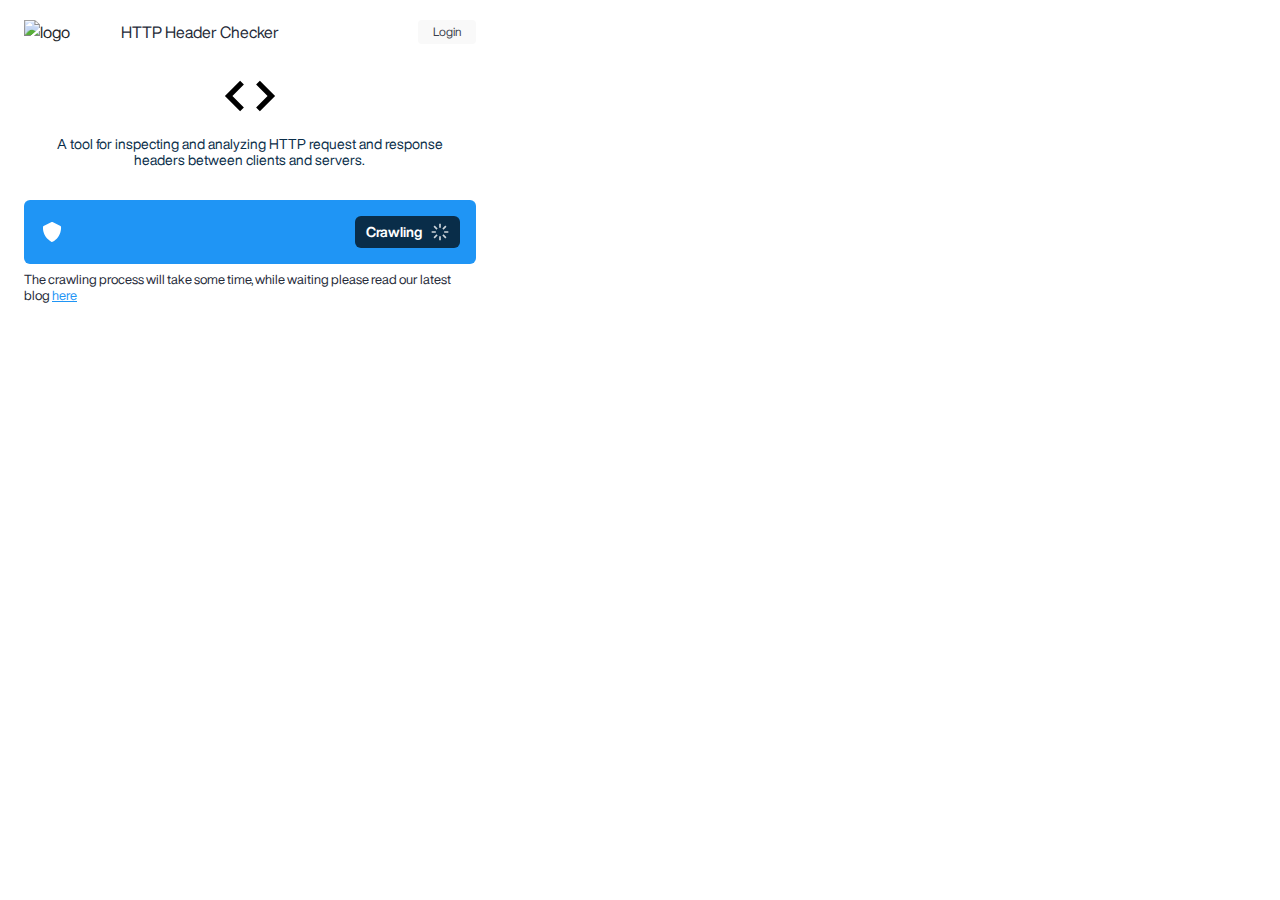
==== tools/http-header-checker/views/index/index.html @ a4801912 "Adjust styling" ====
<!DOCTYPE html>
<html>
  <head>
    <title>HTTP Header Checker - cmlabs Chrome Extension</title>
    <link
      rel="stylesheet"
      type="text/css"
      href="../../assets/css/bootstrap.min.css"
    />
    <link rel="stylesheet" type="text/css" href="../../assets/css/fonts.css" />
    <link rel="stylesheet" type="text/css" href="../../assets/css/popup.css" />
    <link
      rel="stylesheet"
      type="text/css"
      href="../../assets/css/header-checker.css"
    />
  </head>
  <body>
    <div class="header__container" id="navbar">
      <div class="logo__container">
        <img
          src="https://cmlabs-co.s3.ap-southeast-1.amazonaws.com/logos/cmlabs-logo-new.png"
          alt="logo cmlabs"
          class="logo__img"
        />
        <span>HTTP Header Checker</span>
      </div>
      <div class="login__container">
        <a href="#" class="btn btn__login">Login</a>
      </div>
    </div>

    <div class="popup">
      <div id="header" class="hero__extension">
        <img
          src="../../assets/icon/code.svg"
          alt="Icon HTTP Header Checker"
          class="icon__extension"
        />
        <p>
          A tool for inspecting and analyzing HTTP request and response headers between clients and servers.
        </p>
      </div>

      <div
        id="alert-limit"
        class="alert alert-warning alert-dismissible fade show alert__extension text-14 border-0 d-none"
        role="alert"
      >
        You have reached the usage limit of this tool.
        <strong class="fw-bold">log in or register</strong> yourself.
        <img
          src="../../assets/icon/close.svg"
          alt="Logo Close Extension"
          class="btn__alert-close"
          data-bs-dismiss="alert"
          aria-label="Close"
        />
      </div>

      <div
              class="card p-3 flex flex-row align-items-center justify-content-between form__container"
      >
        <div class="d-flex input__url">
          <img
                  src="../../assets/icon/shape.svg"
                  alt="Icon Security"
                  class="img__guard"
          />
          <span id="url-input" class="text-white"></span>
        </div>

        <button
                class="btn w-25 text-white d-flex justify-content-center align-items-center gap-2 btn__form"
                id="crawling-status"
        >
          <span> Crawling </span>
          <div
                  class="loading-container d-none justify-content-end align-items-center icon__loader"
                  id="loading"
          >
            <img
                    class="loader"
                    src="../../assets/icon/loader.svg"
                    alt="Loading Icon"
            />
          </div>
        </button>
        <button
                id="submit-btn"
                class="btn__retest btn w-25 d-none justify-content-center btn__form"
        >
          Re-Test!
        </button>
        <button
                id="btn-limit"
                class="btn w-25 d-none justify-content-center btn__form"
        >
          Limit
        </button>
      </div>

      <p class="info__text" id="read__latest-blog">
        The crawling process will take some time, while waiting please read our
        latest blog <a href="https://cmlabs.co/blog" target="_blank">here</a>
      </p>
      <div id="result"></div>
    </div>

    <script src="../../assets/js/bootstrap.min.js"></script>
    <script src="./index.js"></script>
  </body>
</html>
---- tools/http-header-checker/assets/css/fonts.css ----
@font-face {
    font-family: 'Helvetica Now Display';
    src: url('../../assets/font/Helvetica-Now-Display/HelveticaNowDisplay-Thin.otf');
    font-weight: 100;
    font-style: normal;
}

@font-face {
    font-family: 'Helvetica Now Display';
    src: url('../../assets/font/Helvetica-Now-Display/HelveticaNowDisplay-Light.otf');
    font-weight: 300;
    font-style: normal;
}

@font-face {
    font-family: 'Helvetica Now Display';
    src: url('../../assets/font/Helvetica-Now-Display/HelveticaNowDisplay-BoldIta.otf');
    font-weight: bold;
    font-style: italic;
}

@font-face {
    font-family: 'Helvetica Now Display';
    src: url('../../assets/font/Helvetica-Now-Display/HelveticaNowDisplay-RegIta.otf');
    font-weight: normal;
    font-style: italic;
}

@font-face {
    font-family: 'Helvetica Now Display';
    src: url('../../assets/font/Helvetica-Now-Display/HelveticaNowDisplay-ExtLtIta.otf');
    font-weight: 300;
    font-style: italic;
}

@font-face {
    font-family: 'Helvetica Now Display';
    src: url('../../assets/font/Helvetica-Now-Display/HelveticaNowDisplay-MedIta.otf');
    font-weight: 500;
    font-style: italic;
}

@font-face {
    font-family: 'Helvetica Now Display';
    src: url('../../assets/font/Helvetica-Now-Display/HelveticaNowDisplay-ExtLt.otf');
    font-weight: 300;
    font-style: normal;
}

@font-face {
    font-family: 'Helvetica Now Display';
    src: url('../../assets/font/Helvetica-Now-Display/HelveticaNowDisplay-ExtBlk.otf');
    font-weight: normal;
    font-style: normal;
}

@font-face {
    font-family: 'Helvetica Now Display';
    src: url('../../assets/font/Helvetica-Now-Display/HelveticaNowDisplay-Bold.otf');
    font-weight: bold;
    font-style: normal;
}

@font-face {
    font-family: 'Helvetica Now Display';
    src: url('../../assets/font/Helvetica-Now-Display/HelveticaNowDisplay-ExtBdIta.otf');
    font-weight: 800;
    font-style: italic;
}

@font-face {
    font-family: 'Helvetica Now Display';
    src: url('../../assets/font/Helvetica-Now-Display/HelveticaNowDisplay-Regular.otf');
    font-weight: normal;
    font-style: normal;
}

@font-face {
    font-family: 'Helvetica Now Display';
    src: url('../../assets/font/Helvetica-Now-Display/HelveticaNowDisplay-ExtBlkIta.otf');
    font-weight: normal;
    font-style: italic;
}

@font-face {
    font-family: 'Helvetica Now Display';
    src: url('../../assets/font/Helvetica-Now-Display/HelveticaNowDisplay-Thin.otf');
    font-weight: 100;
    font-style: normal;
}

@font-face {
    font-family: 'Helvetica Now Display';
    src: url('../../assets/font/Helvetica-Now-Display/HelveticaNowDisplay-LightIta.otf');
    font-weight: 300;
    font-style: italic;
}

@font-face {
    font-family: 'Helvetica Now Display';
    src: url('../../assets/font/Helvetica-Now-Display/HelveticaNowDisplay-ExtraBold.otf');
    font-weight: 800;
    font-style: normal;
}

@font-face {
    font-family: 'Helvetica Now Display';
    src: url('../../assets/font/Helvetica-Now-Display/HelveticaNowDisplay-Medium.otf');
    font-weight: 500;
    font-style: normal;
}

@font-face {
    font-family: 'Helvetica Now Display';
    src: url('../../assets/font/Helvetica-Now-Display/HelveticaNowDisplay-HairlineI.otf');
    font-weight: 100;
    font-style: italic;
}

@font-face {
    font-family: 'Helvetica Now Display';
    src: url('../../assets/font/Helvetica-Now-Display/HelveticaNowDisplay-BlackIta.otf');
    font-weight: 900;
    font-style: italic;
}

@font-face {
    font-family: 'Helvetica Now Display';
    src: url('../../assets/font/Helvetica-Now-Display/HelveticaNowDisplay-Black.otf');
    font-weight: 900;
    font-style: normal;
}

@font-face {
    font-family: 'Helvetica Now Display';
    src: url('../../assets/font/Helvetica-Now-Display/HelveticaNowDisplay-Hairline.otf');
    font-weight: 100;
    font-style: normal;
}
---- tools/http-header-checker/assets/css/popup.css ----
/* Global Variable */
:root {
  --primaryblue: #18a0fb;
  --black: #2d393d;
  --darkgrey: #66757f;
  --grey: #ccd6dd;
  --lightgrey: #e1e8ed;
  --white: #ffffff;
  --primaryred: #fb1818;
  --Gray-20: #f9f9f9;
  --Dark-30: #92959c;
  --Gray-50: #f3f3f3;
  --Gray-60: #f0f0f0;
  --Gray-70: #eee;
  --Gray-80: #d0d0d0;
  --Gray-100: #959595;
  --Dark-60: #3b3f4c;
  --Dark-70: #252a38;
  --Primary-50: #4caaf7;
  --Primary-70: #1f95f5;
  --Primary-130: #092d49;
  --Secondary-70: #ffbe40;
  --Success-50: #73b38a;
  --Danger-50: #f98181;
  --Secondary-50: #ffcb66;
  --Variant-50: #b47af1;
  --primary-font: "Helvetica Now Display", sans-serif;
}

/* Scrollbar */
::-webkit-scrollbar{
  width: .6rem;
  background-color: var(--Gray-80);
}

::-webkit-scrollbar-thumb{
  background-color: var(--Gray-100);
}

/* General */
html{
  scroll-behavior: smooth;
}

body{
  font-family: var(--primary-font);
}

/* Popup Style */
.popup {
  width: 500px;
  padding: 0 1.5rem 1.5rem 1.5rem;
  background-color: #fff;
  border-radius: 1rem;
  border: 0 !important;
  text-align: left;
  position: relative;
}

/* Global */
.text-14 {
  font-size: 14px;
  line-height: 16px;
}

/* Safari */
@-webkit-keyframes spin {
  0% {
    -webkit-transform: rotate(0deg);
  }
  100% {
    -webkit-transform: rotate(360deg);
  }
}

@keyframes spin {
  0% {
    transform: rotate(0deg);
  }
  100% {
    transform: rotate(360deg);
  }
}
---- tools/http-header-checker/assets/css/header-checker.css ----
/* Header */
.header__container {
  position: sticky;
  top: 0px;
  display: flex;
  min-height: 3.25rem;
  justify-content: space-between;
  align-items: flex-start;
  z-index: 999;
  width: 500px;
  padding: 1.25rem 1.5rem;
  background-color: var(--white);
}

.shadow-navbar {
  box-shadow: 0 2px 4px 0 rgba(0, 0, 0, 0.2);
}

.logo__container {
  display: flex;
  align-items: center;
  column-gap: 0.5rem;
}

.logo__img {
  width: 5.53906rem;
  height: 1.5rem;
}

.logo__container span {
  color: var(--Dark-70);
  font-size: 1rem;
  font-style: normal;
  font-weight: 400;
  line-height: 1.25rem;
}

/* btn */
.btn__login {
  display: flex;
  height: 1.5rem;
  padding: 0.375rem 0.875rem;
  justify-content: center;
  align-items: center;
  gap: 0.5rem;
  flex-shrink: 0;
  border-radius: 0.25rem;
  background: var(--Gray-20);
  color: var(--Dark-60);
  font-size: 0.75rem;
  font-style: normal;
  font-weight: 400;
  line-height: 1rem;
}

.btn__login:hover {
  background: var(--Gray-20);
}

/* Hero Extension */
.hero__extension {
  display: flex;
  margin-bottom: 2rem;
  flex-direction: column;
  align-items: center;
  row-gap: 0.5rem;
}

.icon__extension {
  width: 4rem;
  height: 4rem;
  flex-shrink: 0;
}

.hero__extension p {
  width: 90%;
  color: var(--Primary-130);
  text-align: center;
  font-size: 0.875rem;
  font-style: normal;
  font-weight: 400;
  line-height: 1rem;
  margin-bottom: 0px;
}

/* Alert */
.alert__extension {
  width: 100%;
  padding: 0.75rem 2rem 0.75rem 0.75rem;
  flex-shrink: 0;
  border-radius: 0.25rem;
  background: rgba(255, 190, 64, 0.2);
  color: var(--Secondary-70);
  font-size: 0.75rem;
  font-style: normal;
  font-weight: 400;
  line-height: 1rem;
}

.alert__extension strong {
  font-weight: 500;
  text-decoration: underline;
}

.btn__alert-close {
  width: 1rem;
  height: 1rem;
  font-size: 1rem;
  position: absolute;
  right: 0.5rem;
  top: 1.25rem;
}

.btn__alert-close:hover {
  cursor: pointer;
}

/* Form */
.form__container {
  background-color: var(--Primary-70);
  color: var(--white);
  border: 0px;
}

.input__url {
  column-gap: 0.75rem;
}

#url-input {
  text-overflow: ellipsis;
  overflow: hidden;
  width: 275px;
  white-space: nowrap;
  text-align: left;
}

.btn__form {
  width: 8.5625rem;
  padding: 0.375rem 0.875rem;
  border: 0px;
  text-align: center;
  font-size: 14px;
  font-style: normal;
  font-weight: 700;
  line-height: 1rem;
}

#crawling-status {
  background: var(--Primary-130);
}

.btn__retest{
  background-color: var(--white);
  color: var(--Primary-70);
  transition: background-color .4s, color .4s;
}
.btn__retest:hover{
  background-color: var(--Dark-70);
  color: var(--white);
}

#btn-check:hover {
  background: var(--Primary-130);
  color: var(--white);
}

#btn-limit {
  background-color: var(--Gray-80);
  color: var(--Gray-100);
  opacity: 1;
  cursor: default;
}

/* Loader Btn */
.loading-container {
  height: 100%;
  opacity: 0.8;
  z-index: 1;
}

.loader {
  width: 1.25rem;
  height: 1.25rem;
  -webkit-animation: spin 2s linear infinite; /* Safari */
  animation: spin 2s linear infinite;
}

.icon__loader {
  -webkit-animation: spin 2s linear infinite; /* Safari */
  animation: spin 2s linear infinite;
}

.info__text {
  margin-top: 8px;
  color: var(--Dark-70);
  font-size: 0.8125rem;
  font-style: normal;
  font-weight: 400;
  line-height: 1rem;
  margin-bottom: 0px;
}

.info__text a {
  color: var(--Primary-70);
  text-decoration-line: underline;
}

/* Results */
.result__container {
  margin-top: 1rem;
}

.list__result-link {
  margin-top: 0.75rem;
  display: flex;
  flex-direction: column;
  row-gap: 0.5rem;
}

.result__link {
  display: flex;
  flex-direction: row;
  justify-content: space-between;
  align-items: center;
  padding: 0.5rem;

  font-size: 14px;
  line-height: 16px;
}

.result__link p {
  margin: 0;
}

.result__link .fw-bold {
  flex: 0 0 auto;
  width: 50%;
}

.result__link .fw-normal {
  flex: 1 1 auto;
}

.badge__link {
  width: 1rem;
  height: 1rem;
  flex-shrink: 0;
  border-radius: 0.25rem;
}

/* Details Results */
.details__container {
  display: flex;
  align-items: center;
  gap: 0.25rem;
  margin-top: 1rem;
  justify-content: center;
}

.see__details {
  text-decoration: none;
  border-bottom: 0.125rem solid var(--Primary-70);
  color: var(--Dark-70);
  text-align: center;
  font-size: 0.875rem;
  font-style: normal;
  font-weight: 500;
  line-height: 1rem;
  padding-bottom: 0.25rem;
}

.detail__icon {
  width: 1.25rem;
  height: 1.25rem;
}

/* Without result */
.without__result {
  margin: 2rem 0px 1.75rem 0px;
  display: flex;
  row-gap: 0.5rem;
  flex-direction: column;
  justify-content: center;
  align-items: center;
}

.img__no-result {
  width: 2.5rem;
  height: 2.5rem;
}

.description__no-result {
  color: var(--Gray-100);
  font-size: 0.875rem;
  font-style: normal;
  font-weight: 400;
  line-height: 1rem;
}
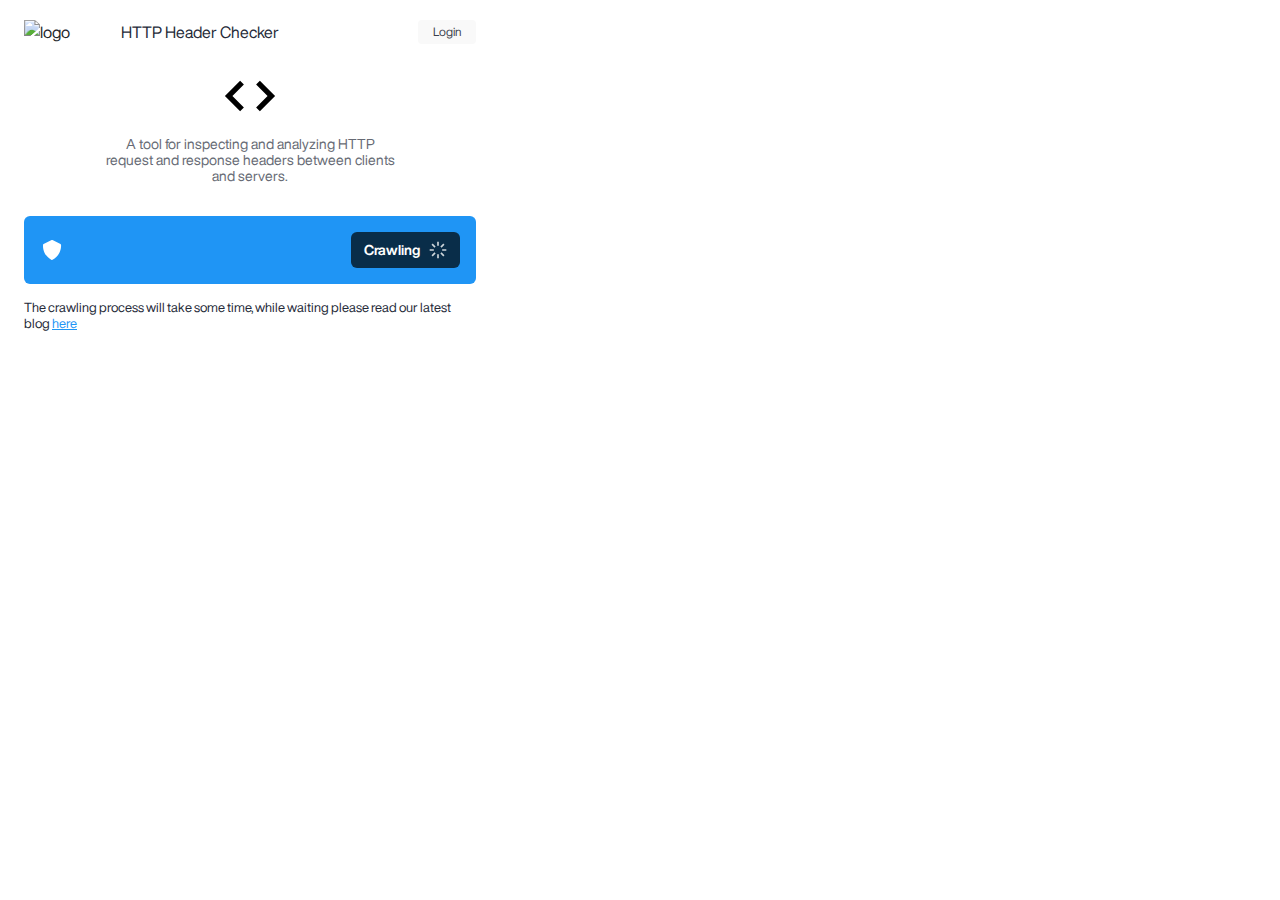
==== commit cfa2c4bd: "Merge pull request #47 from cmlabsdev/dev-tria" ====
--- a/tools/http-header-checker/views/index/index.html
+++ b/tools/http-header-checker/views/index/index.html
@@ -2,27 +2,15 @@
 <html>
   <head>
     <title>HTTP Header Checker - cmlabs Chrome Extension</title>
-    <link
-      rel="stylesheet"
-      type="text/css"
-      href="../../assets/css/bootstrap.min.css"
-    />
+    <link rel="stylesheet" type="text/css" href="../../assets/css/bootstrap.min.css"/>
     <link rel="stylesheet" type="text/css" href="../../assets/css/fonts.css" />
     <link rel="stylesheet" type="text/css" href="../../assets/css/popup.css" />
-    <link
-      rel="stylesheet"
-      type="text/css"
-      href="../../assets/css/header-checker.css"
-    />
+    <link rel="stylesheet" type="text/css" href="../../assets/css/header-checker.css"/>
   </head>
   <body>
     <div class="header__container" id="navbar">
       <div class="logo__container">
-        <img
-          src="https://cmlabs-co.s3.ap-southeast-1.amazonaws.com/logos/cmlabs-logo-new.png"
-          alt="logo cmlabs"
-          class="logo__img"
-        />
+        <img src="https://cmlabs-co.s3.ap-southeast-1.amazonaws.com/logos/cmlabs-logo-new.png" alt="logo cmlabs" class="logo__img"/>
         <span>HTTP Header Checker</span>
       </div>
       <div class="login__container">
@@ -32,79 +20,70 @@
 
     <div class="popup">
       <div id="header" class="hero__extension">
-        <img
-          src="../../assets/icon/code.svg"
-          alt="Icon HTTP Header Checker"
-          class="icon__extension"
-        />
-        <p>
-          A tool for inspecting and analyzing HTTP request and response headers between clients and servers.
-        </p>
+        <img src="../../assets/icon/code.svg" alt="Icon HTTP Header Checker" class="icon__extension"/>
+        <p>A tool for inspecting and analyzing HTTP request and response headers between clients and servers.</p>
       </div>
 
-      <div
-        id="alert-limit"
-        class="alert alert-warning alert-dismissible fade show alert__extension text-14 border-0 d-none"
-        role="alert"
-      >
+      <!-- Alert -->
+      <div id="alert-limit" class="alert alert-warning alert-dismissible fade show alert__extension text-14 border-0 d-none" role="alert">
         You have reached the usage limit of this tool.
         <strong class="fw-bold">log in or register</strong> yourself.
-        <img
-          src="../../assets/icon/close.svg"
-          alt="Logo Close Extension"
-          class="btn__alert-close"
-          data-bs-dismiss="alert"
-          aria-label="Close"
-        />
+        <img src="../../assets/icon/close.svg" alt="Logo Close Extension" class="btn__alert-close" data-bs-dismiss="alert" aria-label="Close"/>
       </div>
 
-      <div
-              class="card p-3 flex flex-row align-items-center justify-content-between form__container"
-      >
-        <div class="d-flex input__url">
-          <img
-                  src="../../assets/icon/shape.svg"
-                  alt="Icon Security"
-                  class="img__guard"
-          />
-          <span id="url-input" class="text-white"></span>
+      <div id="alert-error" class="alert alert-danger alert-dismissible fade show alert__extension text-14 border-0 d-none" role="alert">
+        An error has occured. If this issue persists, please <strong class="fw-bold">contact us</strong> for further assistance.
+        <img src="../../assets/icon/close-danger.svg" alt="Logo Close Extension" class="btn__alert-close" data-bs-dismiss="alert" aria-label="Close"/>
+      </div>
+
+      <!-- Form -->
+      <div class="col-12">
+        <div class="card p-3 flex flex-row align-items-center justify-content-between form__container">
+          <div class="d-flex input__url">
+            <img src="../../assets/icon/shape.svg" alt="Icon Security" class="img__guard"/>
+            <span id="url-input" class="text-white"></span>
+          </div>
+
+          <button class="btn text-white d-flex justify-content-center align-items-center gap-2 btn__form" id="crawling-status">
+            <span> Crawling </span>
+            <div class="container-loading d-none justify-content-end align-items-center icon__loader" id="loading">
+              <img class="loader" src="../../assets/icon/loader.svg" alt="Loading Icon"/>
+            </div>
+          </button>
+          
+          <button id="log-button" class="btn btn__retest d-none justify-content-center btn__form">
+            Re-Test!
+          </button>
+          <button id="btn-limit" class="btn d-none justify-content-center btn__form">
+            Limit
+          </button>
         </div>
 
-        <button
-                class="btn w-25 text-white d-flex justify-content-center align-items-center gap-2 btn__form"
-                id="crawling-status"
-        >
-          <span> Crawling </span>
-          <div
-                  class="loading-container d-none justify-content-end align-items-center icon__loader"
-                  id="loading"
+        <div class="consultation-box d-none">
+          <h2>Want to solve your website problems quickly?<br>Consult with cmlabs marketing for free!</h2>
+          <p>Get a free consultation with cmlabs marketing to discuss about how cmlabs can help you solve your website quickly and efficiently.</p>
+          <a href="#" class="btn__marketing">Contact Marketing</a>
+        </div>
+
+        <div id="result"></div>
+
+        <footer class="col-12 mt-3 d-block info__text" id="read__latest-blog">
+          The crawling process will take some time, while waiting please read
+          our latest blog
+          <a href="https://cmlabs.co/blog" target="_blank">here</a>
+        </footer>
+
+        <div class="details__container d-none" id="preview-detail">
+          <a
+            id="link-preview-detail"
+            href="#"
+            target="_blank"
+            class="see__details"
+            >Want to see more details? See details</a
           >
-            <img
-                    class="loader"
-                    src="../../assets/icon/loader.svg"
-                    alt="Loading Icon"
-            />
-          </div>
-        </button>
-        <button
-                id="submit-btn"
-                class="btn__retest btn w-25 d-none justify-content-center btn__form"
-        >
-          Re-Test!
-        </button>
-        <button
-                id="btn-limit"
-                class="btn w-25 d-none justify-content-center btn__form"
-        >
-          Limit
-        </button>
+          <img src="../../assets/icon/external-link.svg" alt="icon arrow" class="detail__icon"/>
+        </div>
       </div>
-
-      <p class="info__text" id="read__latest-blog">
-        The crawling process will take some time, while waiting please read our
-        latest blog <a href="https://cmlabs.co/blog" target="_blank">here</a>
-      </p>
-      <div id="result"></div>
     </div>
 
     <script src="../../assets/js/bootstrap.min.js"></script>
--- a/tools/http-header-checker/assets/css/popup.css
+++ b/tools/http-header-checker/assets/css/popup.css
@@ -25,6 +25,9 @@
   --Secondary-50: #ffcb66;
   --Variant-50: #b47af1;
   --primary-font: "Helvetica Now Display", sans-serif;
+  --hero-color: #666A74;
+  --alert-warning-color: #664C1A;
+  --alert-danger-color: #632727;
 }
 
 /* Scrollbar */
@@ -49,12 +52,8 @@
 /* Popup Style */
 .popup {
   width: 500px;
-  padding: 0 1.5rem 1.5rem 1.5rem;
-  background-color: #fff;
-  border-radius: 1rem;
-  border: 0 !important;
-  text-align: left;
-  position: relative;
+  padding: 0rem 1.5rem 1.25rem 1.5rem;
+  background-color: var(--white);
 }
 
 /* Global */
--- a/tools/http-header-checker/assets/css/header-checker.css
+++ b/tools/http-header-checker/assets/css/header-checker.css
@@ -6,10 +6,10 @@
   min-height: 3.25rem;
   justify-content: space-between;
   align-items: flex-start;
-  z-index: 999;
   width: 500px;
   padding: 1.25rem 1.5rem;
   background-color: var(--white);
+  z-index: 1;
 }
 
 .shadow-navbar {
@@ -73,8 +73,8 @@
 }
 
 .hero__extension p {
-  width: 90%;
-  color: var(--Primary-130);
+  width: 18.4375rem;
+  color: var(--hero-color);
   text-align: center;
   font-size: 0.875rem;
   font-style: normal;
@@ -85,32 +85,36 @@
 
 /* Alert */
 .alert__extension {
-  width: 100%;
   padding: 0.75rem 2rem 0.75rem 0.75rem;
   flex-shrink: 0;
   border-radius: 0.25rem;
+  font-size: 0.75rem;
+  font-style: normal;
+  font-weight: 400;
+  line-height: 1rem;
+}
+
+.alert__extension.alert-warning {
   background: rgba(255, 190, 64, 0.2);
-  color: var(--Secondary-70);
-  font-size: 0.75rem;
-  font-style: normal;
-  font-weight: 400;
-  line-height: 1rem;
+  color: var(--alert-warning-color);
+}
+.alert__extension.alert-danger {
+  background: rgba(247, 97, 98, 0.2);
+  color: var(--alert-danger-color);
 }
 
 .alert__extension strong {
   font-weight: 500;
   text-decoration: underline;
 }
-
 .btn__alert-close {
   width: 1rem;
   height: 1rem;
   font-size: 1rem;
   position: absolute;
   right: 0.5rem;
-  top: 1.25rem;
-}
-
+  top: 13px;
+}
 .btn__alert-close:hover {
   cursor: pointer;
 }
@@ -120,13 +124,19 @@
   background-color: var(--Primary-70);
   color: var(--white);
   border: 0px;
+  padding: 12px 16px;
 }
 
 .input__url {
   column-gap: 0.75rem;
 }
 
-#url-input {
+.img__guard {
+  width: 1.5rem;
+  height: 1.5rem;
+}
+
+#url-container {
   text-overflow: ellipsis;
   overflow: hidden;
   width: 275px;
@@ -136,7 +146,7 @@
 
 .btn__form {
   width: 8.5625rem;
-  padding: 0.375rem 0.875rem;
+  padding: 8px;
   border: 0px;
   text-align: center;
   font-size: 14px;
@@ -147,21 +157,7 @@
 
 #crawling-status {
   background: var(--Primary-130);
-}
-
-.btn__retest{
-  background-color: var(--white);
-  color: var(--Primary-70);
-  transition: background-color .4s, color .4s;
-}
-.btn__retest:hover{
-  background-color: var(--Dark-70);
-  color: var(--white);
-}
-
-#btn-check:hover {
-  background: var(--Primary-130);
-  color: var(--white);
+  width: 109px;
 }
 
 #btn-limit {
@@ -171,8 +167,23 @@
   cursor: default;
 }
 
+#btn-check:hover {
+  background: var(--Primary-130);
+  color: var(--white);
+}
+
+.btn__retest{
+  background-color: var(--white);
+  color: var(--Primary-70);
+  transition: background-color .4s, color .4s;
+}
+.btn__retest:hover{
+  background-color: var(--Dark-70);
+  color: var(--white);
+}
+
 /* Loader Btn */
-.loading-container {
+.container-loading {
   height: 100%;
   opacity: 0.8;
   z-index: 1;
@@ -181,15 +192,16 @@
 .loader {
   width: 1.25rem;
   height: 1.25rem;
-  -webkit-animation: spin 2s linear infinite; /* Safari */
+  -webkit-animation: spin 2s linear infinite;
   animation: spin 2s linear infinite;
 }
 
-.icon__loader {
-  -webkit-animation: spin 2s linear infinite; /* Safari */
-  animation: spin 2s linear infinite;
-}
-
+.loading-container {
+  background-color: var(--Primary-130);
+  width: 109px;
+}
+
+/* Info */
 .info__text {
   margin-top: 8px;
   color: var(--Dark-70);
@@ -208,6 +220,7 @@
 /* Results */
 .result__container {
   margin-top: 1rem;
+  padding-bottom: 20px;
 }
 
 .list__result-link {
@@ -296,3 +309,44 @@
   font-weight: 400;
   line-height: 1rem;
 }
+
+/* Consult */
+.consultation-box {
+  background-color: #f2f2f2;
+  border-radius: 8px;
+  padding: 20px 24px;
+  max-width: 452px;
+  margin: 12px 0px;
+  background: linear-gradient(258.17deg, rgba(255, 236, 198, 0.45) -35.11%, rgba(188, 223, 252, 0.45) 142.12%);
+}
+.consultation-box h2 {
+  color: var(--Primary-130);
+  font-size: 18px;
+  font-weight: 700;
+  line-height: 24px;
+  margin-bottom: 8px;
+}
+.consultation-box p {
+  color: var(--Primary-130);
+  color: #666;
+  font-size: 14px;
+  font-weight: 400;
+  line-height: 16px;
+  margin-bottom: 20px;
+}
+
+.consultation-box .btn__marketing {
+  background-color: var(--Primary-130);
+  color: white;
+  padding: 6px 14px;
+  border-radius: 4px;
+  font-size: 16px;
+  font-weight: 400;
+  line-height: 20px;
+  text-align: center;
+  text-decoration: none;
+  display: inline-block;
+}
+.consultation-box .btn__marketing:hover {
+  opacity: .9;
+}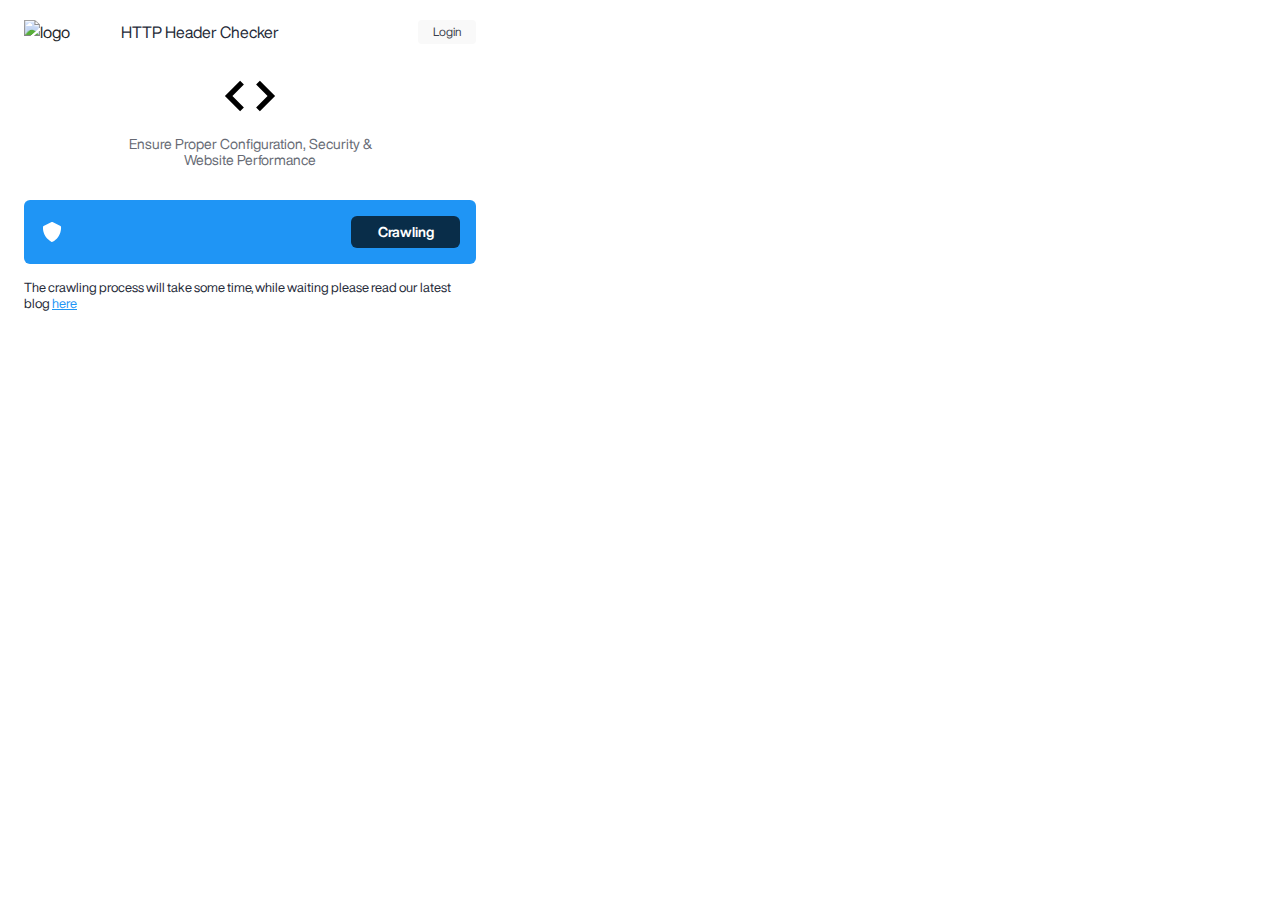
==== commit 92c5bc61: "Add alert error component & adjust title, desc copy" ====
--- a/tools/http-header-checker/views/index/index.html
+++ b/tools/http-header-checker/views/index/index.html
@@ -2,15 +2,27 @@
 <html>
   <head>
     <title>HTTP Header Checker - cmlabs Chrome Extension</title>
-    <link rel="stylesheet" type="text/css" href="../../assets/css/bootstrap.min.css"/>
+    <link
+      rel="stylesheet"
+      type="text/css"
+      href="../../assets/css/bootstrap.min.css"
+    />
     <link rel="stylesheet" type="text/css" href="../../assets/css/fonts.css" />
     <link rel="stylesheet" type="text/css" href="../../assets/css/popup.css" />
-    <link rel="stylesheet" type="text/css" href="../../assets/css/header-checker.css"/>
+    <link
+      rel="stylesheet"
+      type="text/css"
+      href="../../assets/css/header-checker.css"
+    />
   </head>
   <body>
     <div class="header__container" id="navbar">
       <div class="logo__container">
-        <img src="https://cmlabs-co.s3.ap-southeast-1.amazonaws.com/logos/cmlabs-logo-new.png" alt="logo cmlabs" class="logo__img"/>
+        <img
+          src="https://cmlabs-co.s3.ap-southeast-1.amazonaws.com/logos/cmlabs-logo-new.png"
+          alt="logo cmlabs"
+          class="logo__img"
+        />
         <span>HTTP Header Checker</span>
       </div>
       <div class="login__container">
@@ -20,48 +32,102 @@
 
     <div class="popup">
       <div id="header" class="hero__extension">
-        <img src="../../assets/icon/code.svg" alt="Icon HTTP Header Checker" class="icon__extension"/>
-        <p>A tool for inspecting and analyzing HTTP request and response headers between clients and servers.</p>
+        <img
+          src="../../assets/icon/code.svg"
+          alt="Icon HTTP Header Checker"
+          class="icon__extension"
+        />
+        <p>Ensure Proper Configuration, Security & Website Performance</p>
       </div>
 
       <!-- Alert -->
-      <div id="alert-limit" class="alert alert-warning alert-dismissible fade show alert__extension text-14 border-0 d-none" role="alert">
+      <div
+        id="alert-limit"
+        class="alert alert-warning alert-dismissible fade show alert__extension text-14 border-0 d-none"
+        role="alert"
+      >
         You have reached the usage limit of this tool.
         <strong class="fw-bold">log in or register</strong> yourself.
-        <img src="../../assets/icon/close.svg" alt="Logo Close Extension" class="btn__alert-close" data-bs-dismiss="alert" aria-label="Close"/>
+        <img
+          src="../../assets/icon/close.svg"
+          alt="Logo Close Extension"
+          class="btn__alert-close"
+          data-bs-dismiss="alert"
+          aria-label="Close"
+        />
       </div>
 
-      <div id="alert-error" class="alert alert-danger alert-dismissible fade show alert__extension text-14 border-0 d-none" role="alert">
-        An error has occured. If this issue persists, please <strong class="fw-bold">contact us</strong> for further assistance.
-        <img src="../../assets/icon/close-danger.svg" alt="Logo Close Extension" class="btn__alert-close" data-bs-dismiss="alert" aria-label="Close"/>
+      <div
+        id="alert-error"
+        class="alert alert-danger alert-dismissible fade show alert__extension text-14 border-0 d-none"
+        role="alert"
+      >
+        An error has occured. If this issue persists, please
+        <strong class="fw-bold">contact us</strong> for further assistance.
+        <img
+          src="../../assets/icon/close-danger.svg"
+          alt="Logo Close Extension"
+          class="btn__alert-close"
+          data-bs-dismiss="alert"
+          aria-label="Close"
+        />
       </div>
 
       <!-- Form -->
       <div class="col-12">
-        <div class="card p-3 flex flex-row align-items-center justify-content-between form__container">
+        <div
+          class="card p-3 flex flex-row align-items-center justify-content-between form__container"
+        >
           <div class="d-flex input__url">
-            <img src="../../assets/icon/shape.svg" alt="Icon Security" class="img__guard"/>
+            <img
+              src="../../assets/icon/shape.svg"
+              alt="Icon Security"
+              class="img__guard"
+            />
             <span id="url-input" class="text-white"></span>
           </div>
 
-          <button class="btn text-white d-flex justify-content-center align-items-center gap-2 btn__form" id="crawling-status">
+          <button
+            class="btn text-white d-flex justify-content-center align-items-center gap-2 btn__form"
+            id="crawling-status"
+          >
             <span> Crawling </span>
-            <div class="container-loading d-none justify-content-end align-items-center icon__loader" id="loading">
-              <img class="loader" src="../../assets/icon/loader.svg" alt="Loading Icon"/>
+            <div
+              class="container-loading d-none justify-content-end align-items-center icon__loader"
+              id="loading"
+            >
+              <img
+                class="loader"
+                src="../../assets/icon/loader.svg"
+                alt="Loading Icon"
+              />
             </div>
           </button>
-          
-          <button id="log-button" class="btn btn__retest d-none justify-content-center btn__form">
+
+          <button
+            id="log-button"
+            class="btn btn__retest d-none justify-content-center btn__form"
+          >
             Re-Test!
           </button>
-          <button id="btn-limit" class="btn d-none justify-content-center btn__form">
+          <button
+            id="btn-limit"
+            class="btn d-none justify-content-center btn__form"
+          >
             Limit
           </button>
         </div>
 
+        <!-- Consultation Box -->
         <div class="consultation-box d-none">
-          <h2>Want to solve your website problems quickly?<br>Consult with cmlabs marketing for free!</h2>
-          <p>Get a free consultation with cmlabs marketing to discuss about how cmlabs can help you solve your website quickly and efficiently.</p>
+          <h2>
+            Want to solve your website problems quickly?<br />Consult with
+            cmlabs marketing for free!
+          </h2>
+          <p>
+            Get a free consultation with cmlabs marketing to discuss about how
+            cmlabs can help you solve your website quickly and efficiently.
+          </p>
           <a href="#" class="btn__marketing">Contact Marketing</a>
         </div>
 
@@ -81,7 +147,11 @@
             class="see__details"
             >Want to see more details? See details</a
           >
-          <img src="../../assets/icon/external-link.svg" alt="icon arrow" class="detail__icon"/>
+          <img
+            src="../../assets/icon/external-link.svg"
+            alt="icon arrow"
+            class="detail__icon"
+          />
         </div>
       </div>
     </div>
--- a/tools/http-header-checker/assets/css/popup.css
+++ b/tools/http-header-checker/assets/css/popup.css
@@ -52,7 +52,7 @@
 /* Popup Style */
 .popup {
   width: 500px;
-  padding: 0rem 1.5rem 1.25rem 1.5rem;
+  padding: 0 1.5rem 1.25rem 1.5rem;
   background-color: var(--white);
 }
 
--- a/tools/http-header-checker/assets/css/header-checker.css
+++ b/tools/http-header-checker/assets/css/header-checker.css
@@ -1,7 +1,7 @@
 /* Header */
 .header__container {
   position: sticky;
-  top: 0px;
+  top: 0;
   display: flex;
   min-height: 3.25rem;
   justify-content: space-between;
@@ -123,7 +123,7 @@
 .form__container {
   background-color: var(--Primary-70);
   color: var(--white);
-  border: 0px;
+  border: 0;
   padding: 12px 16px;
 }
 
@@ -136,7 +136,7 @@
   height: 1.5rem;
 }
 
-#url-container {
+#url-input {
   text-overflow: ellipsis;
   overflow: hidden;
   width: 275px;
@@ -147,7 +147,7 @@
 .btn__form {
   width: 8.5625rem;
   padding: 8px;
-  border: 0px;
+  border: 0;
   text-align: center;
   font-size: 14px;
   font-style: normal;
@@ -289,7 +289,7 @@
 
 /* Without result */
 .without__result {
-  margin: 2rem 0px 1.75rem 0px;
+  margin: 2rem 0 1.75rem 0;
   display: flex;
   row-gap: 0.5rem;
   flex-direction: column;
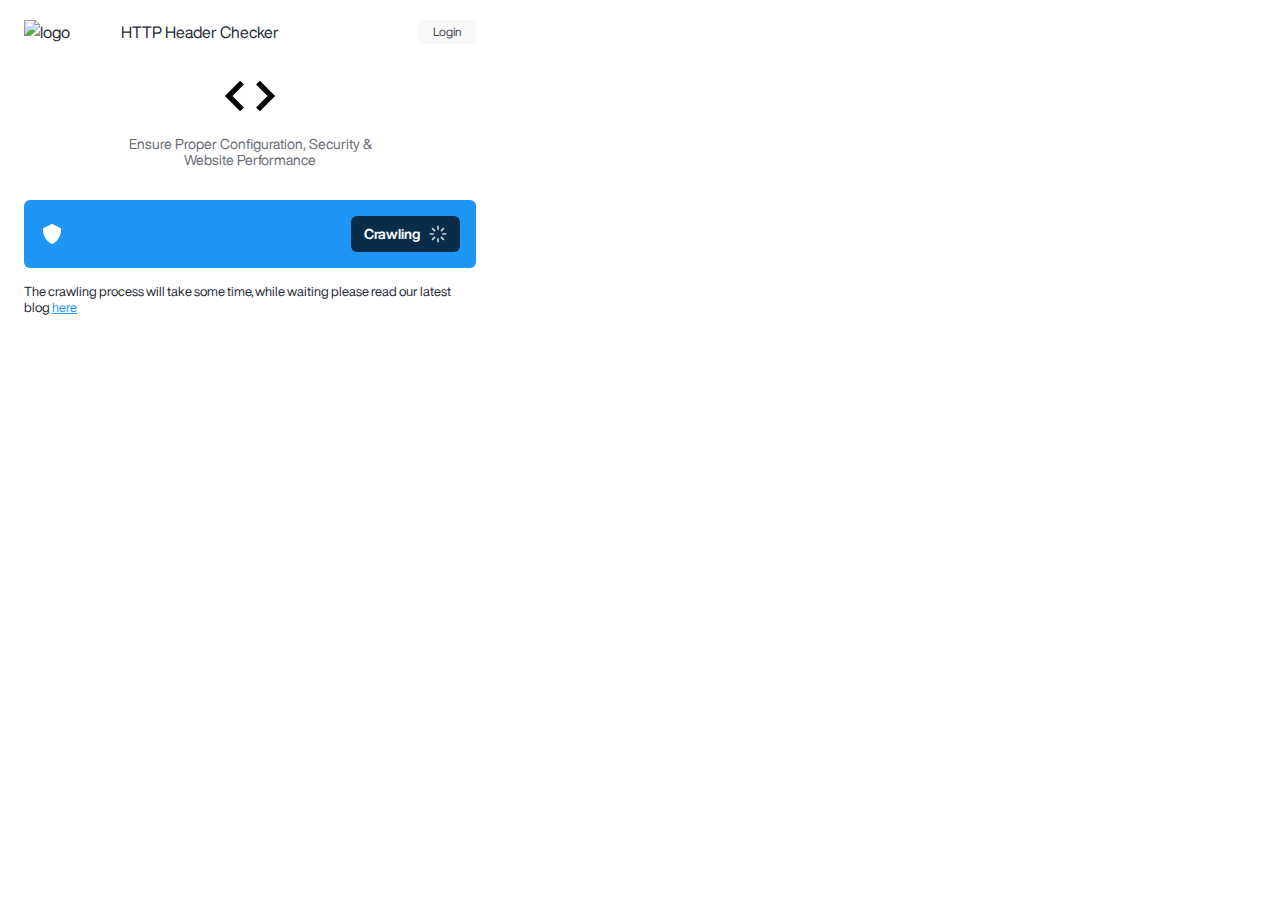
==== commit c71eb2d3: "[http-header-checker] Fix undefined of id selector consultation box" ====
--- a/tools/http-header-checker/views/index/index.html
+++ b/tools/http-header-checker/views/index/index.html
@@ -119,7 +119,7 @@
         </div>
 
         <!-- Consultation Box -->
-        <div class="consultation-box d-none">
+        <div id="consultation-box" class="consultation-box d-none">
           <h2>
             Want to solve your website problems quickly?<br />Consult with
             cmlabs marketing for free!
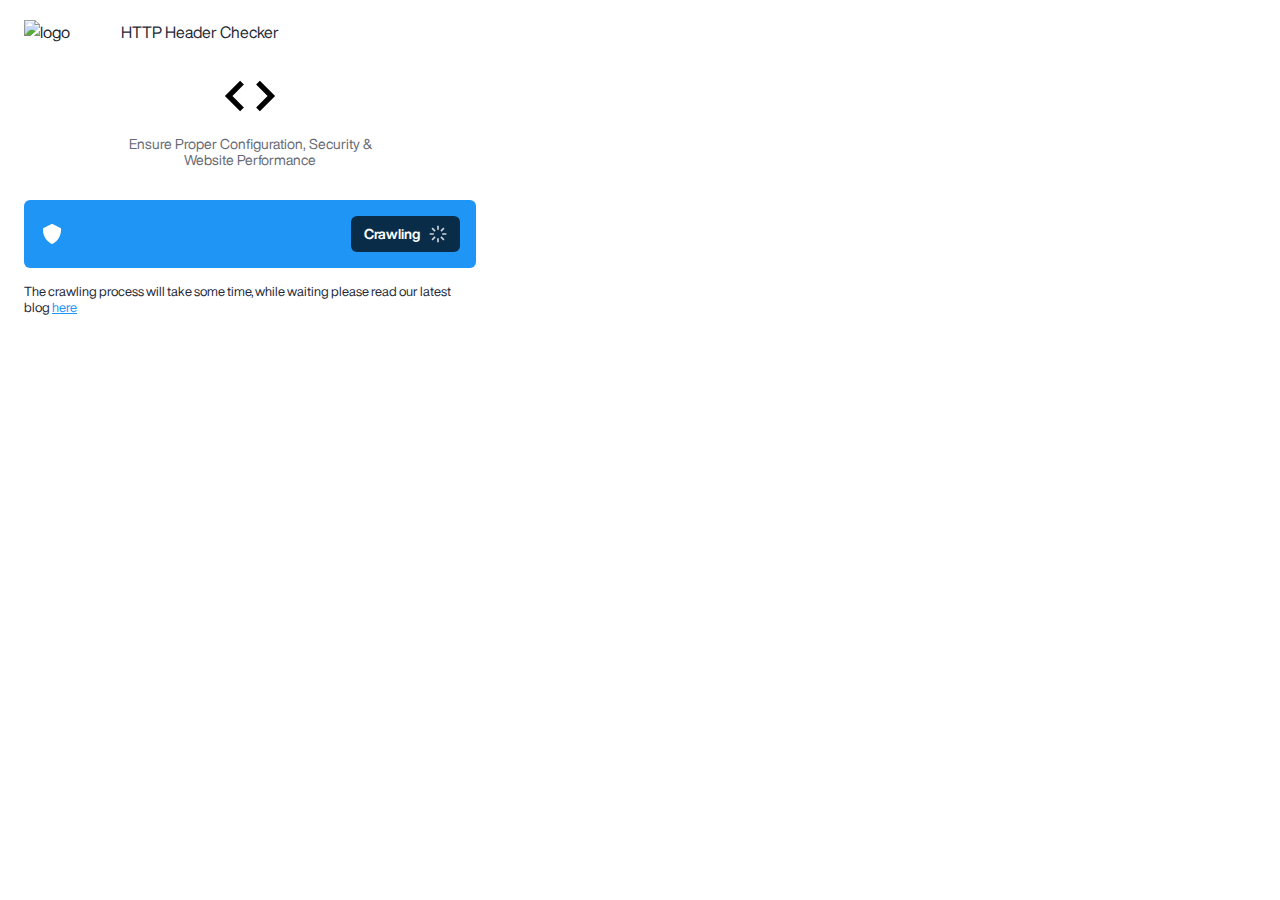
==== commit 4a6acc33: "Adjustment: Hide btn login for now" ====
--- a/tools/http-header-checker/views/index/index.html
+++ b/tools/http-header-checker/views/index/index.html
@@ -26,7 +26,7 @@
         <span>HTTP Header Checker</span>
       </div>
       <div class="login__container">
-        <a href="#" class="btn btn__login">Login</a>
+        <a href="#" class="btn btn__login d-none">Login</a>
       </div>
     </div>
 
